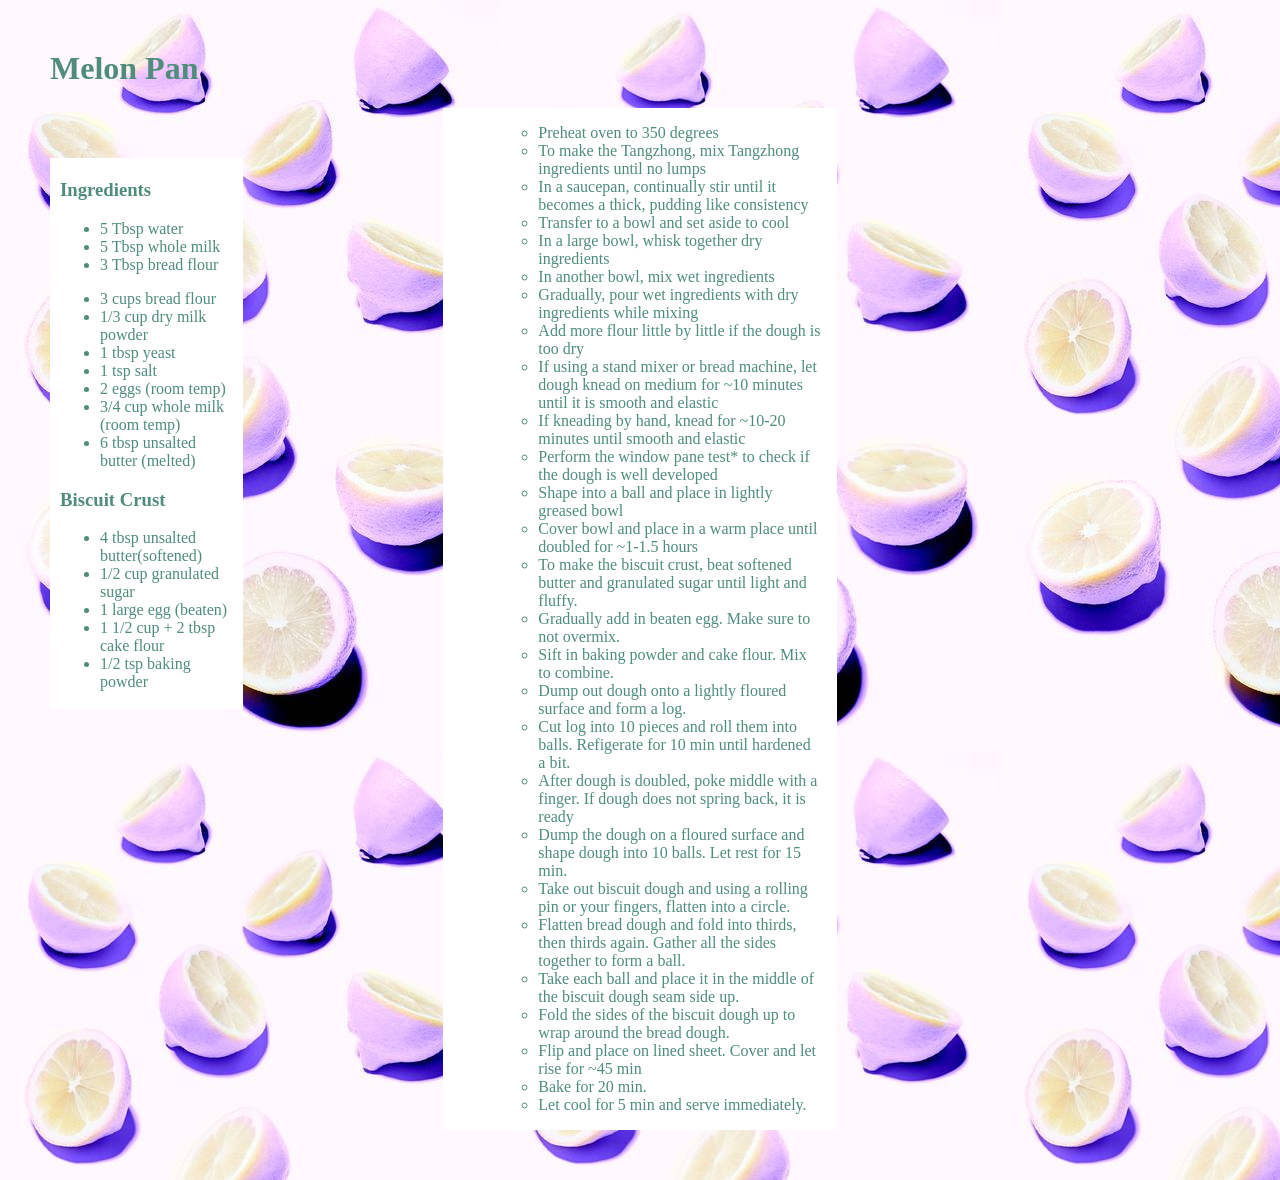
==== Final/recipes/melonpan.html @ 1c07de80 "first commit" ====
<!DOCTYPE html>
<html>
    <head>
        <link rel="stylesheet" type="text/css" href="../style/melonpan.css">
        <title>
            Melon Pan Recipe
        </title>
    </head>
    <body>
        <div id = "title">
            <h1> Melon Pan</h1>
        </div>
        <div id = "cont">
        <div id = "lf">
        <div id = "ingred">
            <h3>Ingredients</h3>
            <ul>
                <li>5 Tbsp water</li>
                <li>5 Tbsp whole milk</li>
                <li>3 Tbsp bread flour</li>
            </ul>
            <ul>
                <li>3 cups bread flour</li>
                <li>1/3 cup dry milk powder</li>
                <li>1 tbsp yeast</li>
                <li>1 tsp salt</li>
                <li>2 eggs (room temp)</li>
                <li>3/4 cup whole milk (room temp)</li>
                <li>6 tbsp unsalted butter (melted)</li>
            </ul>
            <h3>Biscuit Crust</h3>
            <ul>
                <li>4 tbsp unsalted butter(softened)</li>
                <li>1/2 cup granulated sugar</li>
                <li>1 large egg (beaten)</li>
                <li>1 1/2 cup + 2 tbsp cake flour</li>
                <li>1/2 tsp baking powder</li>
            </ul>
        </div>
        </div>
        <div id = "md">
        <div id = "direct">
            <ol>
                <ul>
                    <li>Preheat oven to 350 degrees</li>
                    <li>To make the Tangzhong, mix Tangzhong ingredients until no lumps</li>
                    <li>In a saucepan, continually stir until it becomes a thick, pudding like consistency</li>
                    <li>Transfer to a bowl and set aside to cool</li>
                    <li>In a large bowl, whisk together dry ingredients</li>
                    <li>In another bowl, mix wet ingredients</li>
                    <li>Gradually, pour wet ingredients with dry ingredients while mixing</li>
                    <li>Add more flour little by little if the dough is too dry</li>
                    <li>If using a stand mixer or bread machine, let dough knead on medium for ~10 minutes until it is smooth and elastic</li>
                    <li>If kneading by hand, knead for ~10-20 minutes until smooth and elastic</li>
                    <li>Perform the window pane test* to check if the dough is well developed</li>
                    <li>Shape into a ball and place in lightly greased bowl</li>
                    <li>Cover bowl and place in a warm place until doubled for ~1-1.5 hours</li>
                    <li>To make the biscuit crust, beat softened butter and granulated sugar until light and fluffy.</li>
                    <li>Gradually add in beaten egg. Make sure to not overmix.</li>
                    <li>Sift in baking powder and cake flour. Mix to combine.</li>
                    <li>Dump out dough onto a lightly floured surface and form a log.</li>
                    <li>Cut log into 10 pieces and roll them into balls. Refigerate for 10 min until hardened a bit.</li>
                    <li>After dough is doubled, poke middle with a finger. If dough does not spring back, it is ready</li>
                    <li>Dump the dough on a floured surface and shape dough into 10 balls. Let rest for 15 min.</li>
                    <li>Take out biscuit dough and using a rolling pin or your fingers, flatten into a circle.</li>
                    <li>Flatten bread dough and fold into thirds, then thirds again. Gather all the sides together to form a ball.</li>
                    <li>Take each ball and place it in the middle of the biscuit dough seam side up.</li>
                    <li>Fold the sides of the biscuit dough up to wrap around the bread dough.</li>
                    <li>Flip and place on lined sheet. Cover and let rise for ~45 min</li>
                    <li>Bake for 20 min.</li>
                    <li>Let cool for 5 min and serve immediately.</li>
                </ul>
            </ol>
        </div>
        </div>
        </div>
    </body>
</html>
---- Final/style/melonpan.css ----
body {
            margin: 50px;
            background-image: url("../image/lemon.jpg");
            color: #4f8c7c;

        }
    #cont {
        display: grid;
        grid-template-columns: 1fr 1fr 1fr;
    }

        #lf {
            float: left;
            padding-right: 200px;
            padding-bottom: 50px;
            padding-top: 50px;
        }
        #ingred {
             background: #FFFFFF;
             padding-bottom: 2px;
             padding-top: 2px;
             padding-right: 15px;
             padding-left: 10px;
        }

        #rt {
            float: right;
            padding: 100px;
        }

        #md {
            float: inherit;
            background: #FFFFFF;
        }

        #direct {
            padding-left: 15px;
            padding-right: 15px;
        }
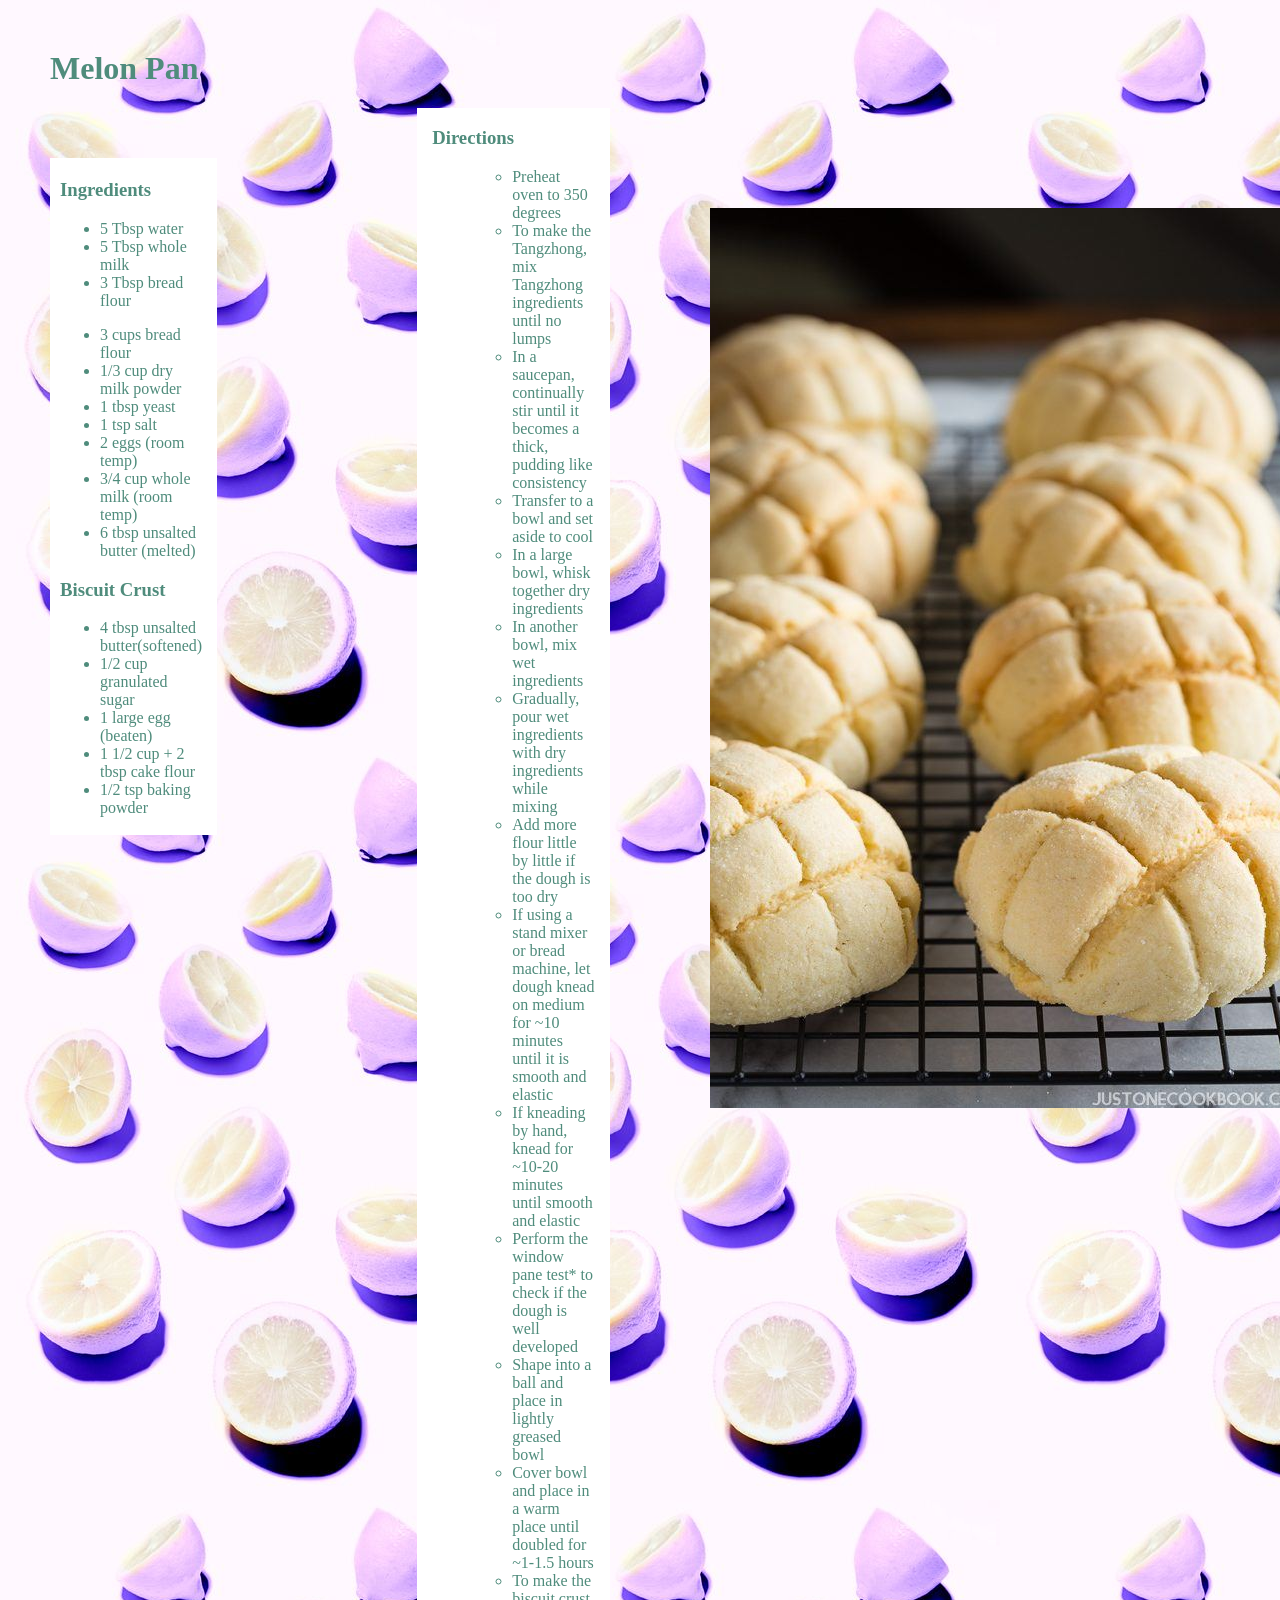
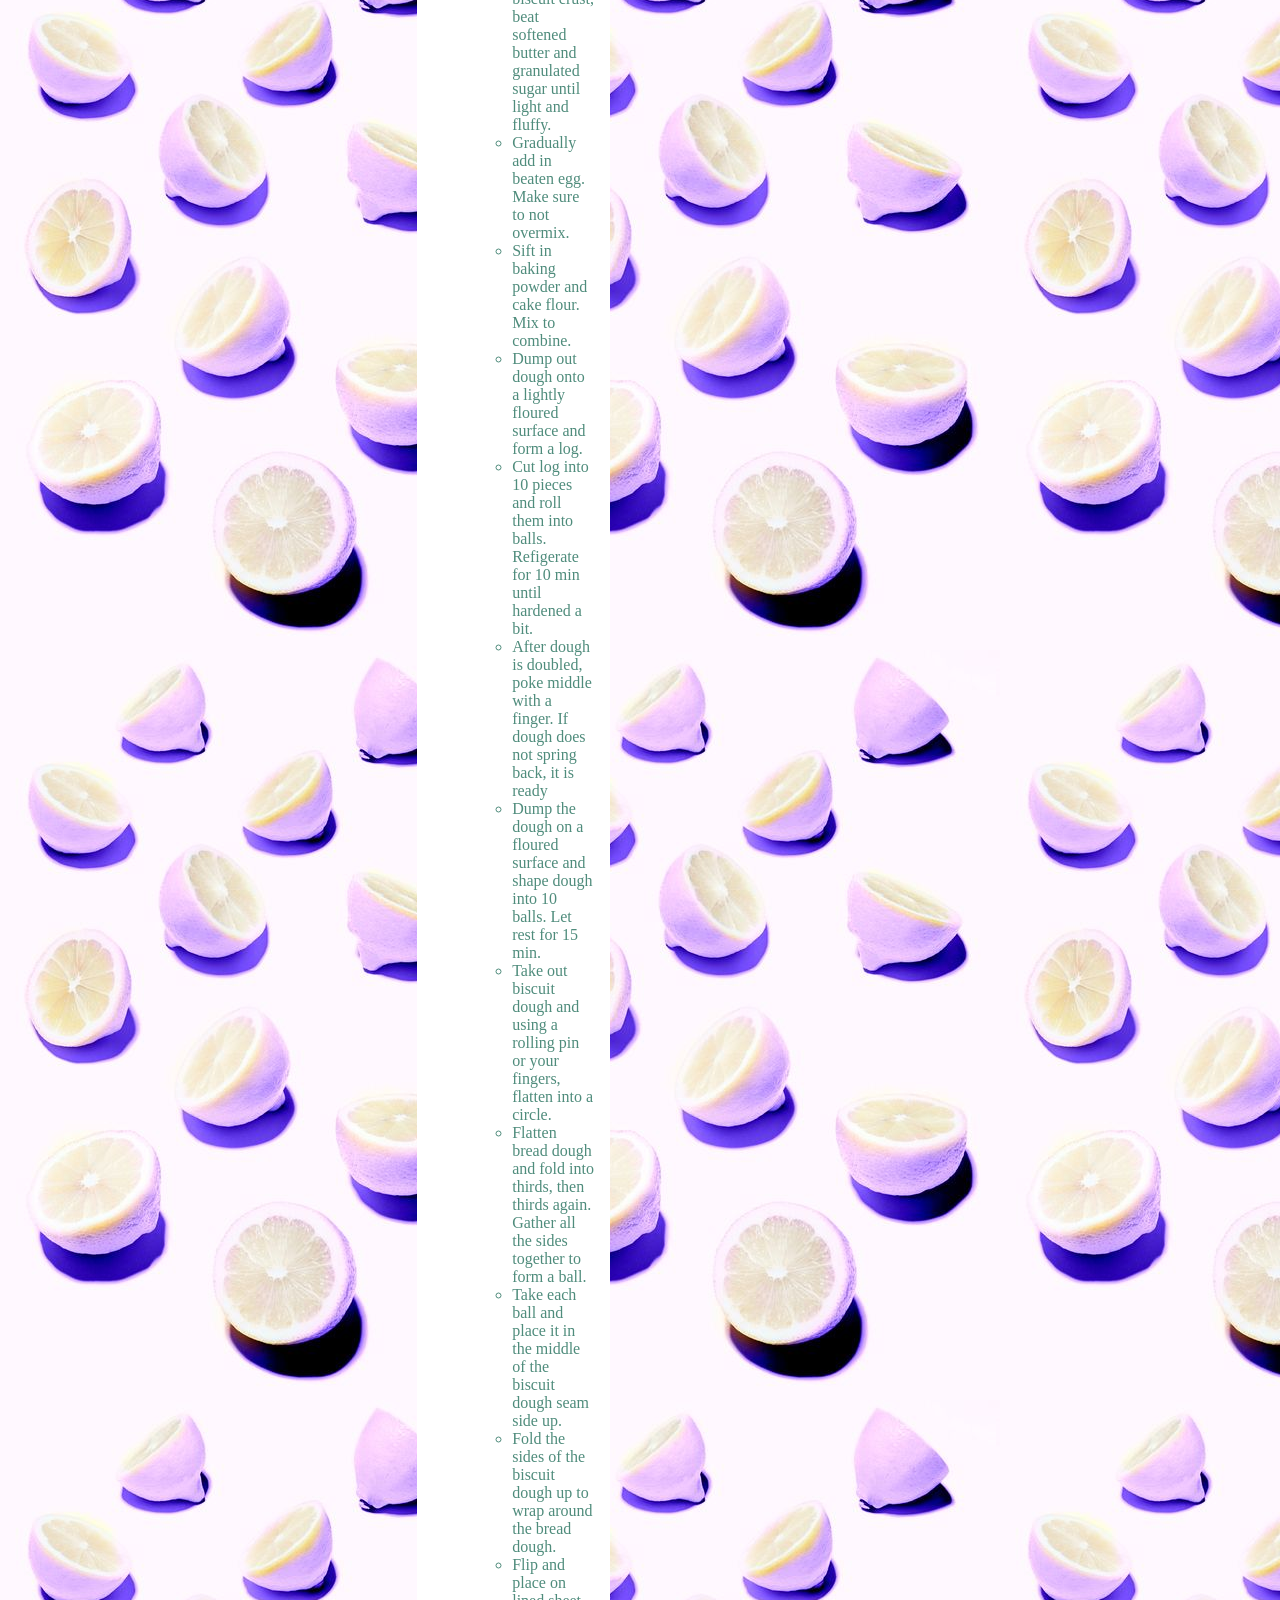
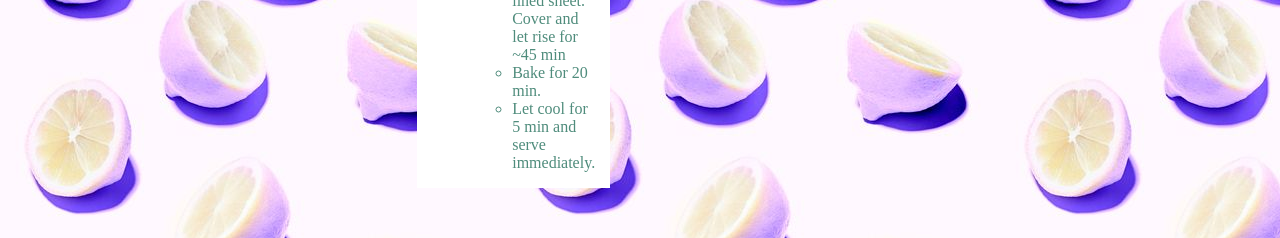
==== commit 0b892a46: "Initial commit" ====
--- a/Final/recipes/melonpan.html
+++ b/Final/recipes/melonpan.html
@@ -40,6 +40,7 @@
         </div>
         <div id = "md">
         <div id = "direct">
+            <h3>Directions</h3>
             <ol>
                 <ul>
                     <li>Preheat oven to 350 degrees</li>
@@ -73,6 +74,12 @@
             </ol>
         </div>
         </div>
+
+        <div id = "rig">
+            <div id = "picture">
+                <img src="../image/melon.jpg"></img>
+            </div>
+        </div>
         </div>
     </body>
 </html>
--- a/Final/style/melonpan.css
+++ b/Final/style/melonpan.css
@@ -23,7 +23,7 @@
              padding-left: 10px;
         }
 
-        #rt {
+        #rig {
             float: right;
             padding: 100px;
         }
@@ -37,3 +37,10 @@
             padding-left: 15px;
             padding-right: 15px;
         }
+
+#picture {
+            width: 600px;
+            height:900px;
+            border-width: 10px;
+            border-color: #a0142e;
+}
